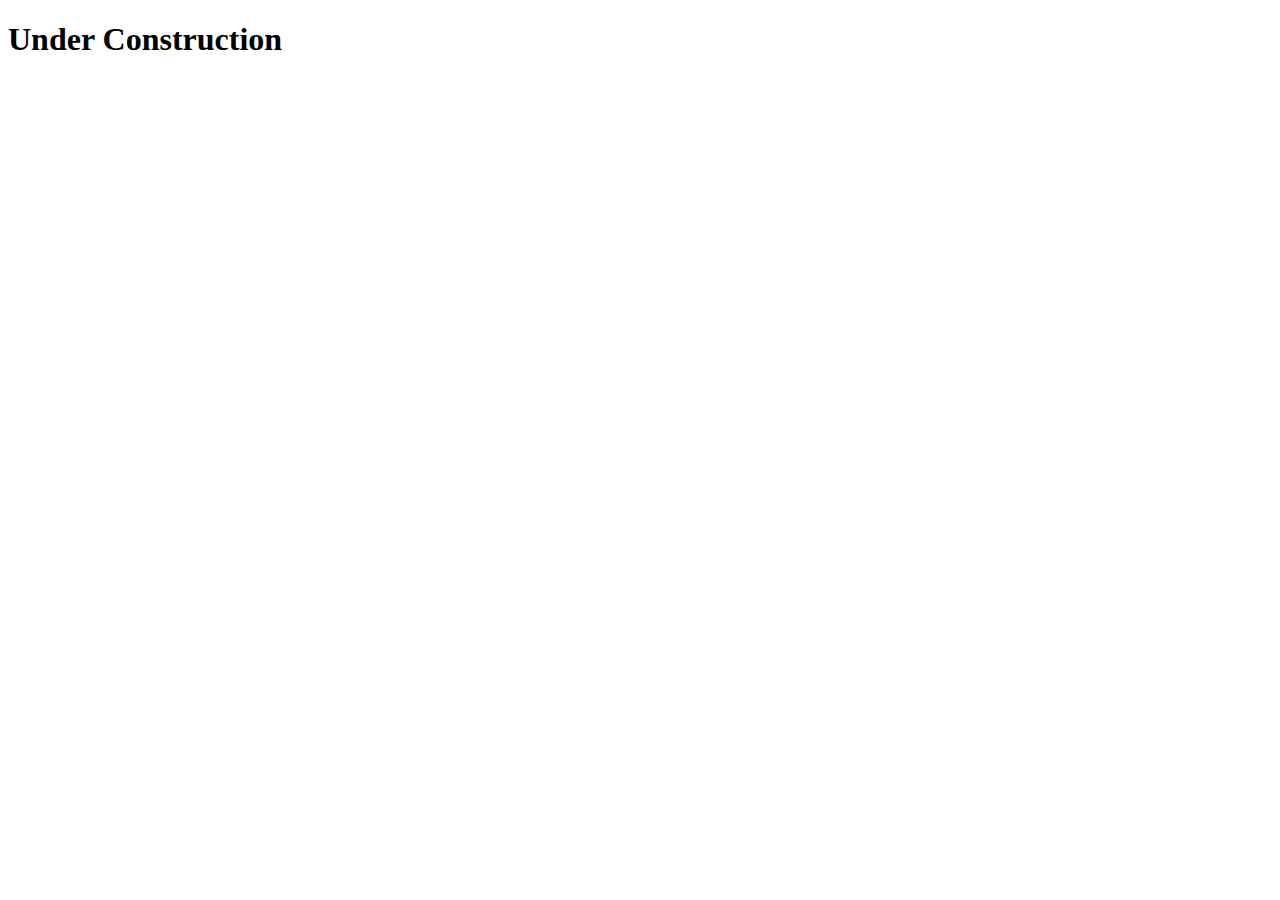
==== pages/heroes.html @ 7aace61f "added a favico" ====
<!DOCTYPE html>
<html lang="en">
<head>
    <meta charset="UTF-8">
    <meta name="viewport" content="width=device-width, initial-scale=1.0">
    <title>Heroes</title>
</head>
<body>
    <h1>Under Construction</h1>
</body>
</html>
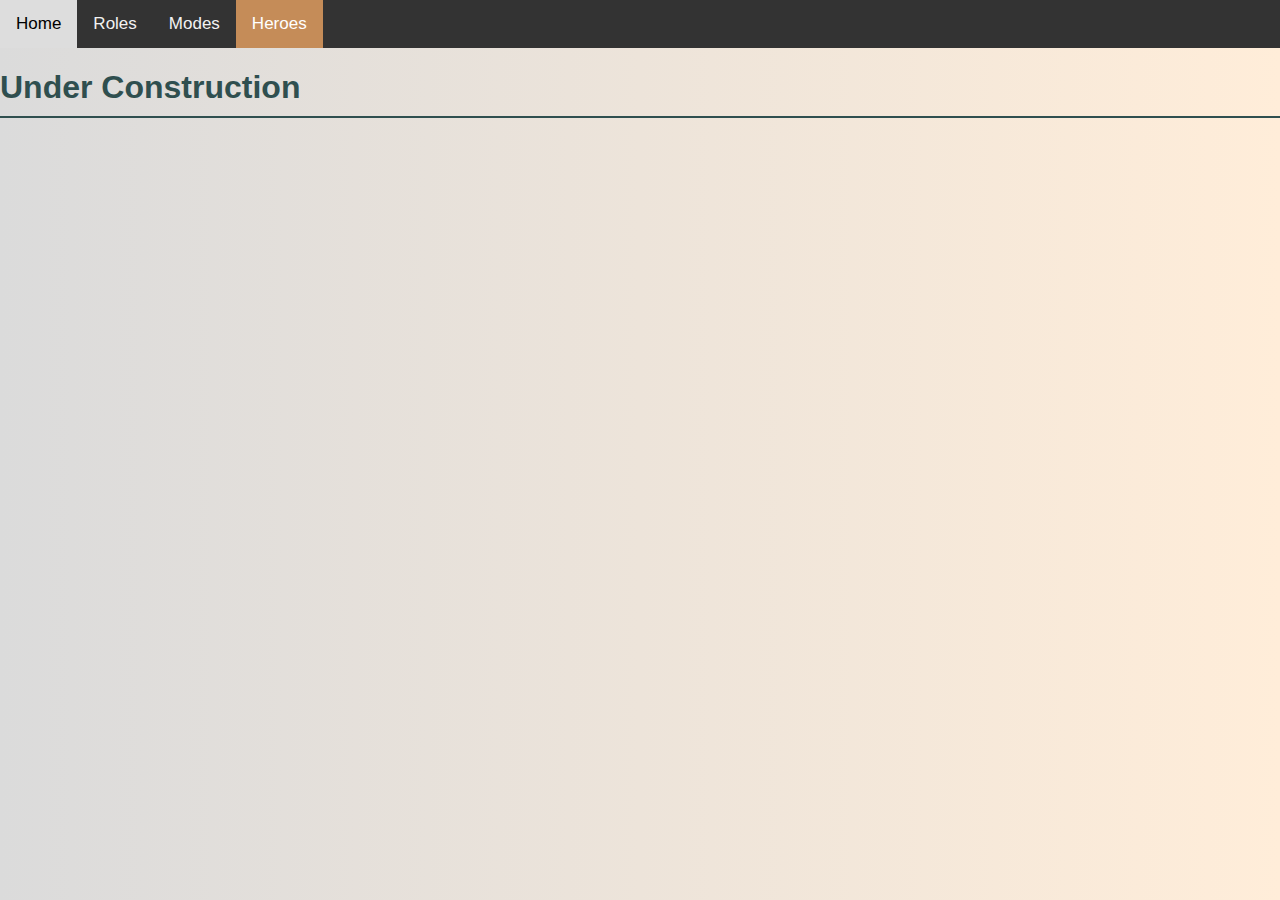
==== commit 86b93777: "bug fixes" ====
--- a/pages/heroes.html
+++ b/pages/heroes.html
@@ -4,8 +4,16 @@
     <meta charset="UTF-8">
     <meta name="viewport" content="width=device-width, initial-scale=1.0">
     <title>Heroes</title>
+    <link rel="icon" type="image/x-icon" href="..\images/favicon.ico?">
+    <link rel="stylesheet" href="..\styles.css">
 </head>
 <body>
+    <div class="topnav">
+        <a href="..\index.html">Home</a>
+        <a href="roles.html">Roles</a>
+        <a href="modes.html">Modes</a>
+        <a class="active" href="heroes.html">Heroes</a>
+    </div>
     <h1>Under Construction</h1>
 </body>
 </html>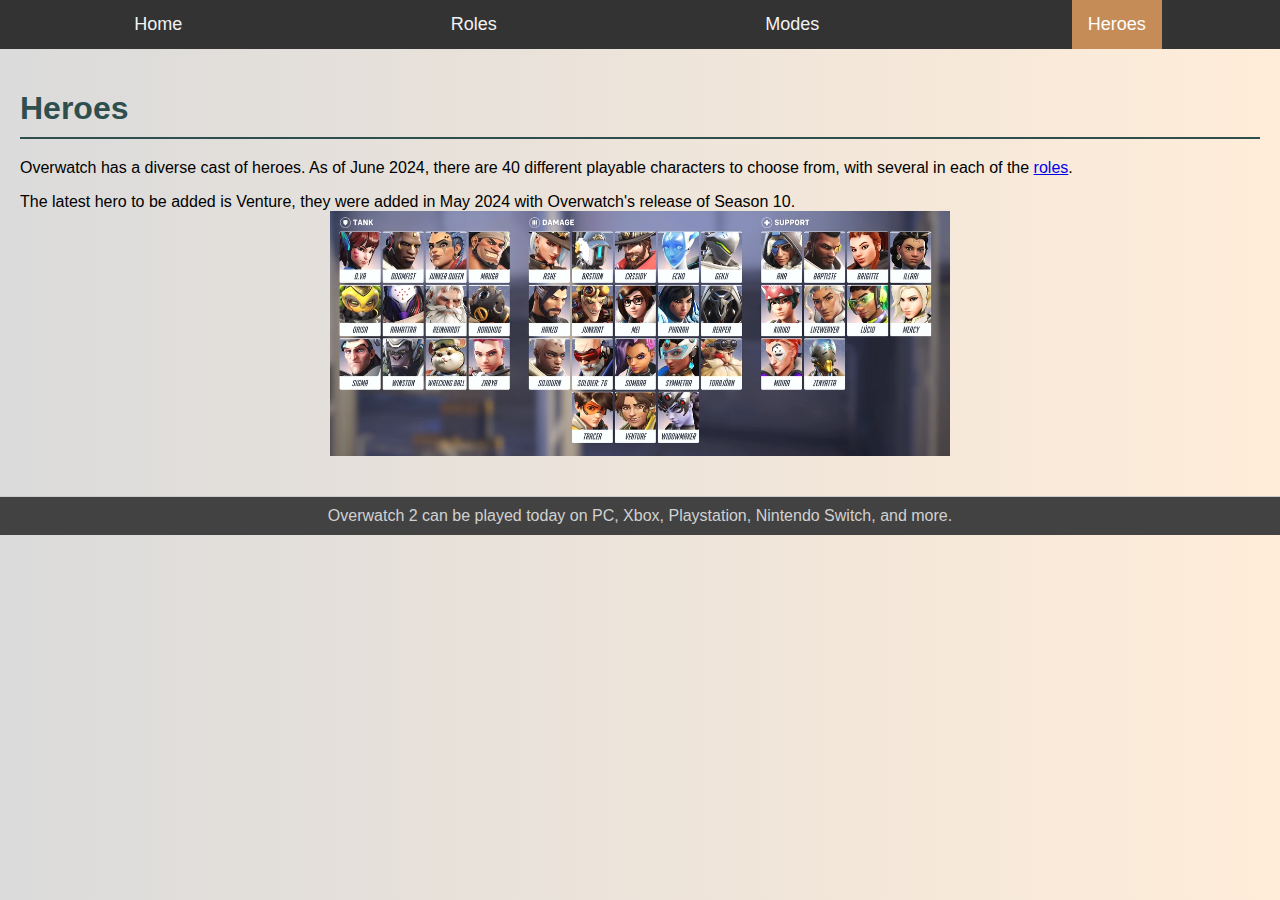
==== commit d7097ad3: "tons of edits" ====
--- a/pages/heroes.html
+++ b/pages/heroes.html
@@ -1,19 +1,29 @@
 <!DOCTYPE html>
 <html lang="en">
+
 <head>
     <meta charset="UTF-8">
     <meta name="viewport" content="width=device-width, initial-scale=1.0">
     <title>Heroes</title>
-    <link rel="icon" type="image/x-icon" href="..\images/favicon.ico?">
-    <link rel="stylesheet" href="..\styles.css">
+    <link rel="icon" type="image/x-icon" href="../images/favicon.ico">
+    <link rel="stylesheet" href="../styles.css">
 </head>
+
 <body>
     <div class="topnav">
-        <a href="..\index.html">Home</a>
+        <a href="../index.html">Home</a>
         <a href="roles.html">Roles</a>
         <a href="modes.html">Modes</a>
         <a class="active" href="heroes.html">Heroes</a>
     </div>
-    <h1>Under Construction</h1>
+    <main>
+        <h1>Heroes</h1>
+        <p>Overwatch has a diverse cast of heroes. As of June 2024, there are 40 different playable characters to choose
+            from, with several in each of the <a href="roles.html">roles</a>.</p> The latest hero to be added is
+        Venture, they were added in May 2024 with Overwatch's release of Season 10.
+        <img src="../images/Heroes.png" alt="Heroes" class="center">
+    </main>
+    <footer>Overwatch 2 can be played today on PC, Xbox, Playstation, Nintendo Switch, and more.</footer>
 </body>
+
 </html>--- a/styles.css
+++ b/styles.css
@@ -0,0 +1,217 @@
+p.roles {
+
+padding-bottom: 600px;
+
+}
+.highlight {
+    background-color: #f0f8ff;
+    border-left: 4px solid #4682b4;
+    padding-left: 10px;
+    margin: 20px 0;
+}
+
+ol li {
+    margin-bottom: 0.5rem;
+    color: #6464ff;
+    padding-left: 15px;
+}
+
+ul li {
+    margin-bottom: 0.5rem;
+    color: #6464ff;
+    padding-left: 15px;
+}
+
+p.external-link a {
+    text-decoration: none;
+    color: #ff4500;
+}
+
+a:visited {
+    color: #9370d8;
+}
+
+a:hover {
+    color: #ff6347;
+}
+
+h1 {
+    font-family: 'Verdana', sans-serif;
+    font-size: 2rem;
+    color: #2f4f4f;
+    margin-bottom: 20px;
+    border-bottom: 2px solid #2f4f4f;
+    padding-bottom: 10px;
+}
+
+body {
+    font-family: 'Verdana', sans-serif;
+    font-size: 1rem;
+    margin: 0;
+    padding: 0;
+    background: linear-gradient(to right, #dbdbdb, #ffedd9);
+}
+
+
+footer {
+    display: flex;
+    justify-content: center;
+    align-items: center;
+    background-color: #424242;
+    color: #d1d1d1;
+    text-align: center;
+    padding: 10px;
+    border-top: 1px solid #ccc;
+    margin-top: 20px;
+}
+
+.flex-container {
+    display: flex;
+    justify-content: space-between;
+    align-items: center;
+    margin: 20px 0;
+}
+
+.flex-item {
+    flex: 1;
+    padding: 20px;
+    box-sizing: border-box;
+}
+
+
+main {
+    padding: 20px;
+
+
+}
+
+.center {
+    display: block;
+    margin-left: auto;
+    margin-right: auto;
+    width: 50%;
+}
+
+.topnav {
+    background-color: #333;
+    overflow: hidden;
+}
+
+.topnav a {
+    float: left;
+    color: #f2f2f2;
+    text-align: center;
+    padding: 14px 16px;
+    text-decoration: none;
+    font-size: 18px;
+}
+
+.topnav {
+    display: flex;
+    justify-content: space-around;
+    background-color: #333;
+    overflow: hidden;
+
+}
+
+.topnav a:hover {
+    background-color: #ddd;
+    color: black;
+}
+
+.topnav a.active {
+    background-color: #c58c58;
+    color: white;
+}
+
+article {
+    column-count: 3;
+    column-gap: 35px;
+    column-rule: 2px solid black
+
+}
+
+h5 {
+    margin-top: 0px;
+    margin-bottom: 20px;
+    border-bottom: 2px solid #2f4f4f;
+    padding-bottom: 10px;
+    font-size: 2rem;
+
+}
+
+.responsive-img {
+    width: 100%;
+    height: auto;
+    max-width: 640px;
+}
+
+.grid-container {
+    display: grid;
+    grid-template-columns: 1fr 1fr;
+    gap: 20px;
+    align-items: center;
+    margin: 20px 0;
+}
+
+.grid-item.text {
+    padding: 20px;
+}
+
+.grid-item.image {
+    padding: 20px;
+}
+
+
+@media (max-width: 768px) {
+
+    .grid-container {
+        grid-template-columns: 1fr 1fr;
+    }
+
+    .topnav a {
+        float: none;
+        width: 100%;
+        text-align: left;
+    }
+
+    main {
+        padding: 10px;
+    }
+
+    .center {
+        width: 75%;
+    }
+}
+
+@media (max-width: 480) {
+
+    .grid-container {
+        grid-template-columns: 1fr;
+    }
+
+    .topnav a {
+        padding: 10px;
+        font-size: 14px;
+    }
+
+    h1 {
+        font-size: 1.5em;
+    }
+
+    p,
+    ol,
+    ul,
+    footer {
+        font-size: 0.9em;
+    }
+
+    .center {
+        width: 100%;
+    }
+
+    .responsive-img {
+        width: 50%;
+        height: auto;
+    }
+}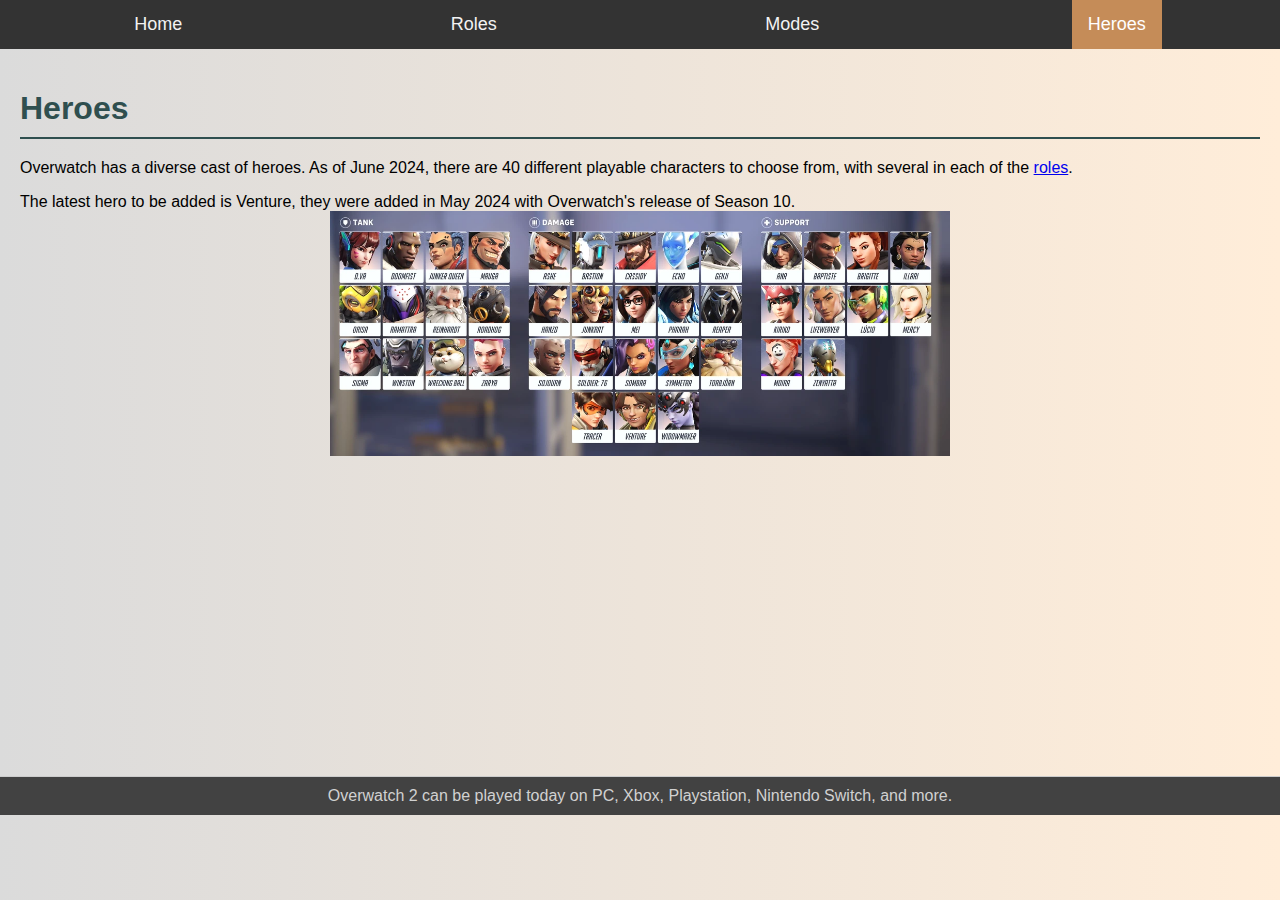
==== commit 5a710dc4: "tons of edits" ====
--- a/pages/heroes.html
+++ b/pages/heroes.html
@@ -21,7 +21,7 @@
         <p>Overwatch has a diverse cast of heroes. As of June 2024, there are 40 different playable characters to choose
             from, with several in each of the <a href="roles.html">roles</a>.</p> The latest hero to be added is
         Venture, they were added in May 2024 with Overwatch's release of Season 10.
-        <img src="../images/Heroes.png" alt="Heroes" class="center">
+        <img src="../images/Heroes.png" alt="Heroes" class="center" style="padding-bottom: 280px;" >
     </main>
     <footer>Overwatch 2 can be played today on PC, Xbox, Playstation, Nintendo Switch, and more.</footer>
 </body>
--- a/styles.css
+++ b/styles.css
@@ -184,7 +184,11 @@
     }
 }
 
-@media (max-width: 480) {
+@media (max-width: 480px) {
+
+    p.roles {
+        padding-bottom: 70px;
+    }
 
     .grid-container {
         grid-template-columns: 1fr;
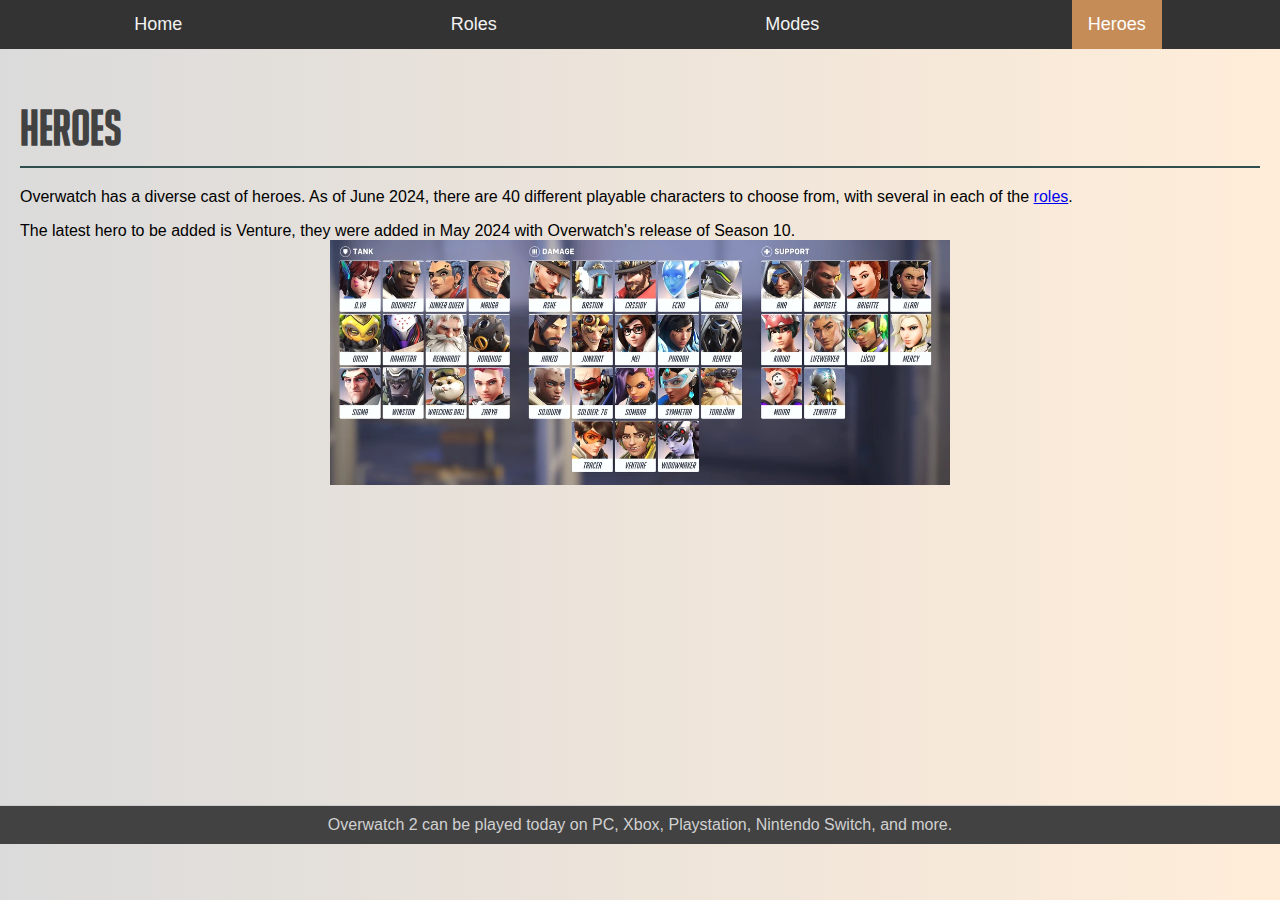
==== commit b775a94a: "tons of edits" ====
--- a/pages/heroes.html
+++ b/pages/heroes.html
@@ -17,11 +17,11 @@
         <a class="active" href="heroes.html">Heroes</a>
     </div>
     <main>
-        <h1>Heroes</h1>
+        <h1 style="font-family:'Overwatch', Verdana, sans-serif" ;>Heroes</h1>
         <p>Overwatch has a diverse cast of heroes. As of June 2024, there are 40 different playable characters to choose
             from, with several in each of the <a href="roles.html">roles</a>.</p> The latest hero to be added is
         Venture, they were added in May 2024 with Overwatch's release of Season 10.
-        <img src="../images/Heroes.png" alt="Heroes" class="center" style="padding-bottom: 280px;" >
+        <img src="../images/Heroes.png" alt="Heroes" class="center" style="padding-bottom: 280px;">
     </main>
     <footer>Overwatch 2 can be played today on PC, Xbox, Playstation, Nintendo Switch, and more.</footer>
 </body>
--- a/styles.css
+++ b/styles.css
@@ -1,8 +1,16 @@
+@font-face {
+    font-family: 'Overwatch';
+    /* Custom Overwatch font*/
+    src: url('OVERWATCH.ttf') format('truetype');
+}
+
 p.roles {
 
-padding-bottom: 600px;
-
-}
+    padding-bottom: 600px;
+    /* used this to make sure the footer wasn't too high */
+
+}
+
 .highlight {
     background-color: #f0f8ff;
     border-left: 4px solid #4682b4;
@@ -37,11 +45,15 @@
 
 h1 {
     font-family: 'Verdana', sans-serif;
-    font-size: 2rem;
-    color: #2f4f4f;
+    font-size: 3rem;
+    color: #424242;
     margin-bottom: 20px;
     border-bottom: 2px solid #2f4f4f;
     padding-bottom: 10px;
+}
+h5 {
+
+    font-size: 20px;
 }
 
 body {
@@ -128,7 +140,6 @@
     column-count: 3;
     column-gap: 35px;
     column-rule: 2px solid black
-
 }
 
 h5 {
